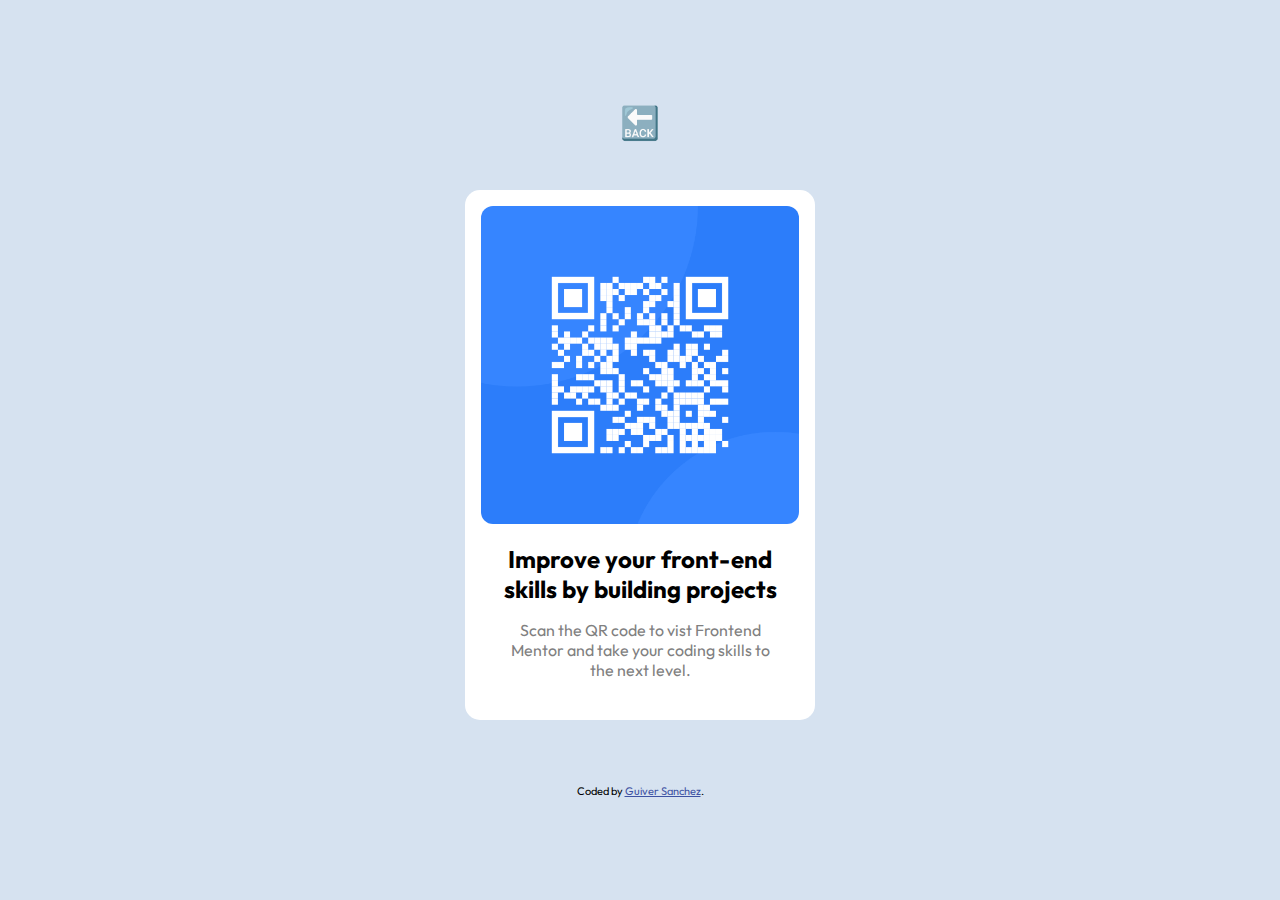
==== qr-code-component-main/index.html @ c924b7d4 "Transfer projects to Baywood project folder with added back button feature" ====
<!DOCTYPE html>
<html lang="en">
<head>
  <meta charset="UTF-8">
  <meta name="viewport" content="width=device-width, initial-scale=1.0">
  <link rel="icon" type="image/png" sizes="32x32" href="./images/favicon-32x32.png">
  <link rel="stylesheet" href="styles.css">
  <title>Frontend Mentor | QR code component</title>
</head>
<body>
  <header>
    <a href="../index.html">🔙</a>
  </header>
  <main class="grid-card">
    <img src="./images/image-qr-code.png" alt="">
    <h2>Improve your front-end skills by building projects</h2>
    <p>Scan the QR code to vist Frontend Mentor and take your coding skills to the next level.</p>
  </main>
  
  <div class="attribution"> 
    Coded by <a href="#">Guiver Sanchez</a>.
  </div>
</body>
</html>
---- qr-code-component-main/styles.css ----
@import url('https://fonts.googleapis.com/css2?family=Outfit:wght@400;700&display=swap');

:root {
    --card-color: hsl(0, 0%, 100%);
    --bgc-color: hsl(212, 45%, 89%);

    --fs: 15px;
}

* {
    box-sizing: border-box;
    margin: 0;
    padding: 0;
    font-family: 'Outfit';
}

body {
  background-color: var(--bgc-color);
  display: grid;
  place-content: center;
  min-height: 100vh;
}

.grid-card {
  background-color: var(--card-color);
  border-radius: 15px;
  margin: 3rem;
  width: 350px;
}

header {
  font-family: 'Delicious Handrawn';
  display: flex;
  align-items: center;
  justify-content: center;
  font-size: 2rem;
}

header a {
  text-decoration: none;
}

h2 {
    padding: 2rem;
    padding-top: 0;
    padding-bottom: 1rem;
    text-align: center;
}

p {
    color: gray;
    padding: 2.5rem;
    padding-top: 0;
    text-align: center;
}

img {
    border-radius: 8%;
    padding: 1rem;
    width: 100%;
}


.attribution {
  padding-top: 1rem;
  font-size: 11px;
  text-align: center;
}
.attribution a {
  color: hsl(228, 45%, 44%);
}
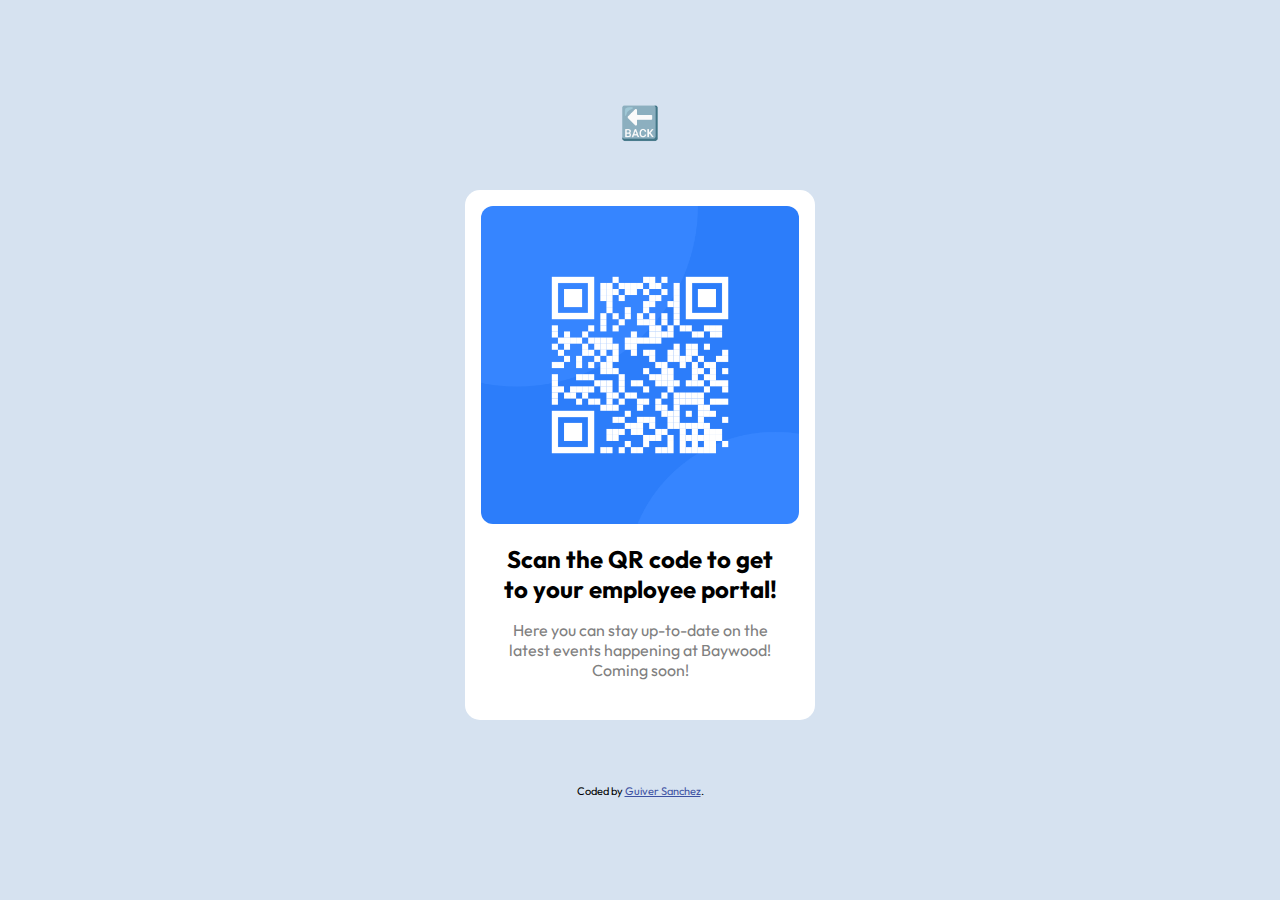
==== commit 7ee626df: "Completed initial phase of portfolio site for upper management presentation." ====
--- a/qr-code-component-main/index.html
+++ b/qr-code-component-main/index.html
@@ -13,8 +13,8 @@
   </header>
   <main class="grid-card">
     <img src="./images/image-qr-code.png" alt="">
-    <h2>Improve your front-end skills by building projects</h2>
-    <p>Scan the QR code to vist Frontend Mentor and take your coding skills to the next level.</p>
+    <h2>Scan  the QR code to get to your employee portal!</h2>
+    <p>Here you can stay up-to-date on the latest events happening at Baywood! Coming soon!</p>
   </main>
   
   <div class="attribution"> 
